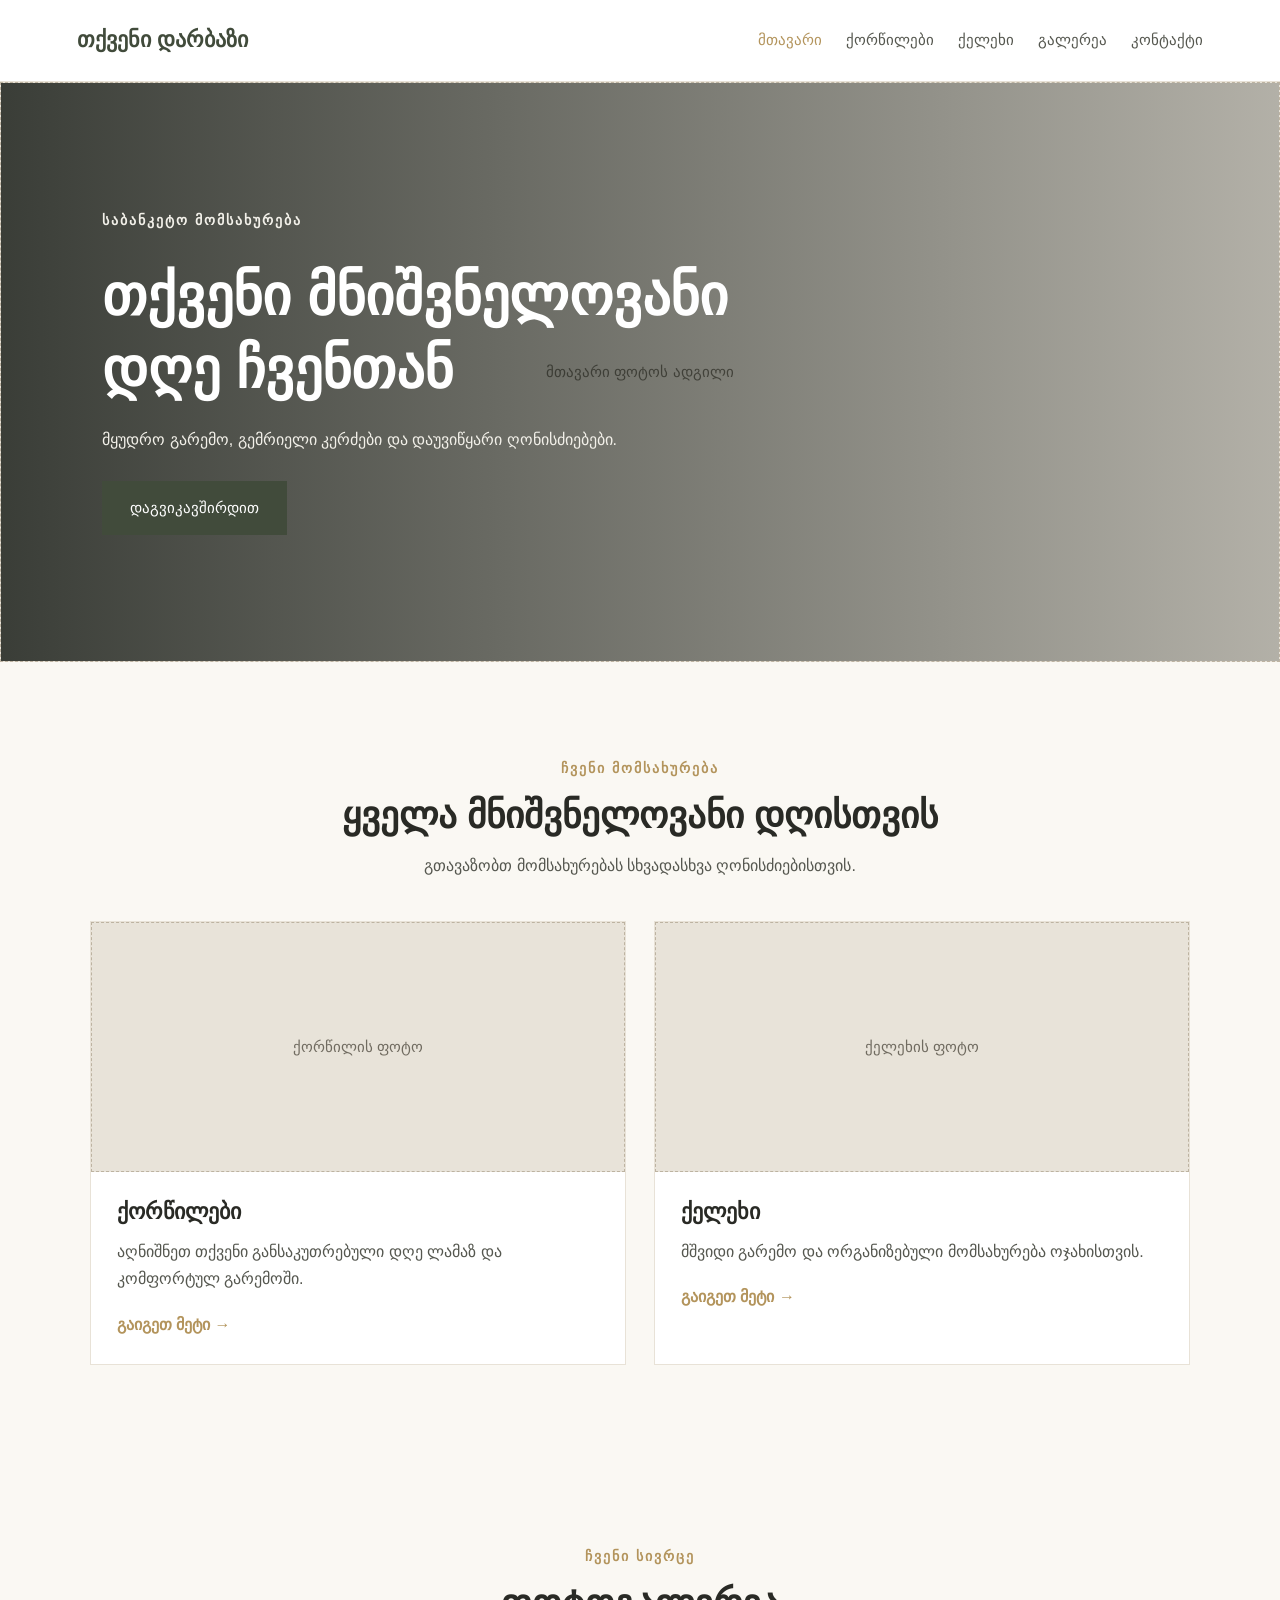
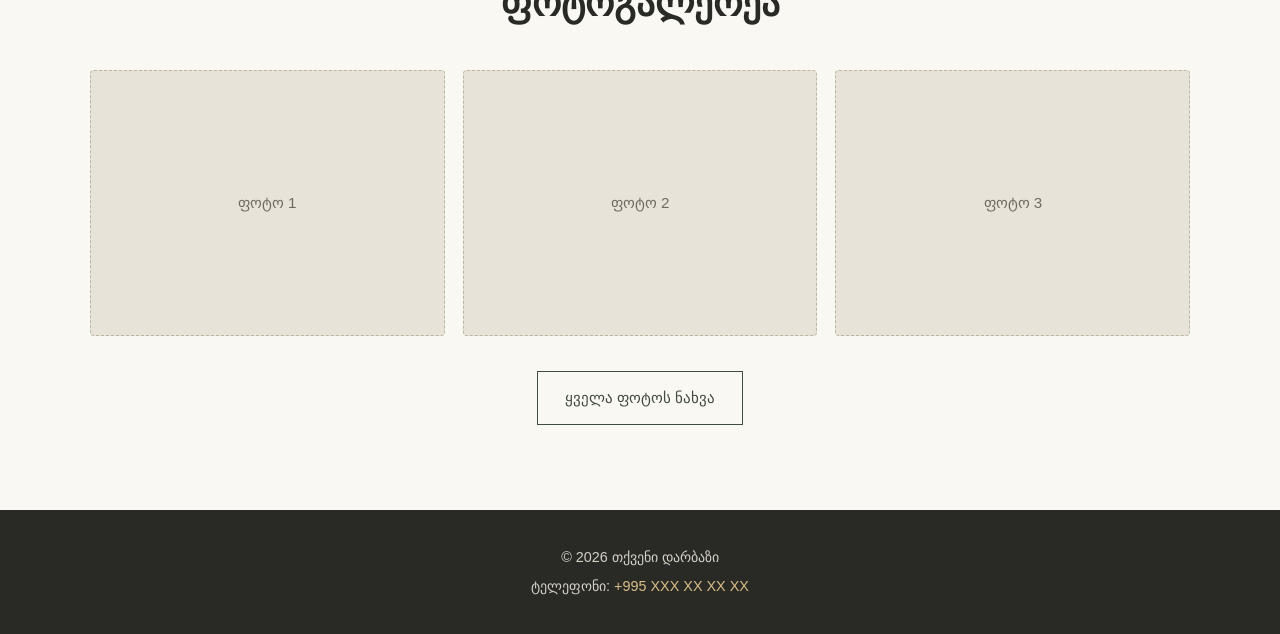
==== index.html @ b41df92a "Add files via upload" ====
<!DOCTYPE html>
<html lang="ka">
<head>
  <meta charset="UTF-8">
  <meta name="viewport" content="width=device-width, initial-scale=1.0">
  <title>საბანკეტო დარბაზი | მთავარი</title>
  <link rel="stylesheet" href="style.css">
</head>
<body>

<header class="header">
  <a href="index.html" class="logo">თქვენი დარბაზი</a>
  <nav class="nav">
    <a class="active" href="index.html">მთავარი</a>
    <a href="weddings.html">ქორწილები</a>
    <a href="memorial.html">ქელეხი</a>
    <a href="gallery.html">გალერეა</a>
    <a href="contact.html">კონტაქტი</a>
  </nav>
</header>

<main>
  <section class="hero">
    <!-- აქ ჩასვი მთავარი ფოტოს URL -->
    <div class="hero-photo photo-placeholder">
      მთავარი ფოტოს ადგილი
    </div>
    <div class="hero-content">
      <p class="eyebrow">საბანკეტო მომსახურება</p>
      <h1>თქვენი მნიშვნელოვანი დღე ჩვენთან</h1>
      <p>
        მყუდრო გარემო, გემრიელი კერძები
        და დაუვიწყარი ღონისძიებები.
      </p>
      <a href="contact.html" class="btn">დაგვიკავშირდით</a>
    </div>
  </section>

  <section class="section">
    <div class="section-heading">
      <p class="eyebrow">ჩვენი მომსახურება</p>
      <h2>ყველა მნიშვნელოვანი დღისთვის</h2>
      <p>გთავაზობთ მომსახურებას სხვადასხვა ღონისძიებისთვის.</p>
    </div>

    <div class="service-grid">
      <article class="service-card">
        <div class="card-photo photo-placeholder">
          ქორწილის ფოტო
        </div>
        <div class="card-content">
          <h3>ქორწილები</h3>
          <p>
            აღნიშნეთ თქვენი განსაკუთრებული დღე
            ლამაზ და კომფორტულ გარემოში.
          </p>
          <a href="weddings.html" class="text-link">
            გაიგეთ მეტი →
          </a>
        </div>
      </article>

      <article class="service-card">
        <div class="card-photo photo-placeholder">
          ქელეხის ფოტო
        </div>
        <div class="card-content">
          <h3>ქელეხი</h3>
          <p>
            მშვიდი გარემო და ორგანიზებული
            მომსახურება ოჯახისთვის.
          </p>
          <a href="memorial.html" class="text-link">
            გაიგეთ მეტი →
          </a>
        </div>
      </article>
    </div>
  </section>

  <section class="section gallery-preview">
    <div class="section-heading">
      <p class="eyebrow">ჩვენი სივრცე</p>
      <h2>ფოტოგალერეა</h2>
    </div>

    <div class="photo-grid">
      <div class="gallery-photo photo-placeholder">ფოტო 1</div>
      <div class="gallery-photo photo-placeholder">ფოტო 2</div>
      <div class="gallery-photo photo-placeholder">ფოტო 3</div>
    </div>

    <div class="center">
      <a href="gallery.html" class="btn btn-outline">
        ყველა ფოტოს ნახვა
      </a>
    </div>
  </section>
</main>

<footer class="footer">
  <p>© 2026 თქვენი დარბაზი</p>
  <p>ტელეფონი: <a href="tel:+995000000000">+995 XXX XX XX XX</a></p>
</footer>

</body>
</html>
---- style.css ----
:root {
  --bg: #faf8f3;
  --white: #ffffff;
  --dark: #292a25;
  --green: #414b3b;
  --gold: #b3945c;
  --text: #55574f;
  --border: #e8e2d7;
}

* {
  margin: 0;
  padding: 0;
  box-sizing: border-box;
}

html {
  scroll-behavior: smooth;
}

body {
  font-family: Arial, sans-serif;
  background: var(--bg);
  color: var(--dark);
  line-height: 1.7;
}

a {
  color: inherit;
  text-decoration: none;
}

img {
  display: block;
  width: 100%;
  object-fit: cover;
}

h1, h2, h3 {
  line-height: 1.3;
}

h1 {
  font-size: clamp(2rem, 5vw, 3.5rem);
}

h2 {
  font-size: clamp(1.6rem, 3vw, 2.3rem);
}

p {
  color: var(--text);
}


.header {
  min-height: 82px;
  padding: 18px 6%;
  display: flex;
  align-items: center;
  justify-content: space-between;
  gap: 25px;
  background: var(--white);
  border-bottom: 1px solid var(--border);
}

.logo {
  color: var(--green);
  font-size: 1.35rem;
  font-weight: bold;
  white-space: nowrap;
}

.nav {
  display: flex;
  align-items: center;
  justify-content: center;
  flex-wrap: wrap;
  gap: 24px;
}

.nav a {
  font-size: 0.92rem;
  color: var(--text);
  transition: color 0.2s;
}

.nav a:hover,
.nav a.active {
  color: var(--gold);
}


.hero {
  position: relative;
  min-height: 580px;
  display: flex;
  align-items: center;
  padding: 70px 8%;
  overflow: hidden;
  background: #d9d4c9;
}

.hero-photo {
  position: absolute;
  inset: 0;
  width: 100%;
  height: 100%;
}

.hero-photo::after {
  content: "";
  position: absolute;
  inset: 0;
  background: linear-gradient(
    90deg,
    rgba(20, 25, 20, 0.82),
    rgba(20, 25, 20, 0.25)
  );
}

.hero-content {
  position: relative;
  z-index: 1;
  max-width: 650px;
  color: white;
}

.hero-content h1 {
  margin: 15px 0 20px;
}

.hero-content p {
  color: #f2f0e9;
  margin-bottom: 28px;
  max-width: 540px;
}

.eyebrow {
  color: var(--gold);
  font-size: 0.85rem;
  font-weight: bold;
  letter-spacing: 2px;
  text-transform: uppercase;
}


.photo-placeholder {
  display: flex;
  align-items: center;
  justify-content: center;
  text-align: center;
  color: #706b60;
  background-color: #e8e3d9;
  border: 1px dashed #bdb3a1;
  font-size: 0.95rem;
  overflow: hidden;
}

.photo-placeholder img {
  width: 100%;
  height: 100%;
  object-fit: cover;
}

.card-photo {
  height: 250px;
}

.gallery-photo {
  min-height: 230px;
  aspect-ratio: 4 / 3;
  border-radius: 4px;
}


.section {
  padding: 85px 7%;
}

.section-heading {
  max-width: 700px;
  margin: 0 auto 42px;
  text-align: center;
}

.section-heading h1,
.section-heading h2 {
  margin: 12px 0;
}

.section-heading p {
  margin-top: 10px;
}

.center {
  text-align: center;
  margin-top: 35px;
}


.service-grid {
  display: grid;
  grid-template-columns: repeat(2, minmax(0, 1fr));
  gap: 28px;
}

.service-card {
  background: var(--white);
  border: 1px solid var(--border);
  overflow: hidden;
  transition: transform 0.25s, box-shadow 0.25s;
}

.service-card:hover {
  transform: translateY(-4px);
  box-shadow: 0 12px 30px rgba(0, 0, 0, 0.07);
}

.card-content {
  padding: 26px;
}

.card-content h3 {
  font-size: 1.35rem;
  margin-bottom: 12px;
}

.card-content p {
  margin-bottom: 18px;
}

.text-link {
  color: var(--gold);
  font-weight: bold;
}

.text-link:hover {
  color: var(--green);
}



.btn {
  display: inline-block;
  padding: 13px 27px;
  background: var(--green);
  color: white;
  border: 1px solid var(--green);
  font: inherit;
  font-size: 0.95rem;
  cursor: pointer;
  transition: 0.2s;
}

.btn:hover {
  background: #30392c;
  border-color: #30392c;
}

.btn-outline {
  background: transparent;
  color: var(--green);
}

.btn-outline:hover {
  color: white;
}



.page-banner {
  display: grid;
  grid-template-columns: 1fr 1fr;
  min-height: 420px;
  background: var(--white);
}

.banner-photo {
  min-height: 420px;
}

.banner-content {
  padding: 65px 10%;
  align-self: center;
}

.banner-content h1 {
  margin: 15px 0;
}

.banner-content p {
  margin-bottom: 25px;
}

.page-banner .banner-photo {
  height: 100%;
}



.photo-grid {
  display: grid;
  grid-template-columns: repeat(3, minmax(0, 1fr));
  gap: 18px;
}

.gallery-full {
  gap: 22px;
}

.gallery-photo {
  transition: transform 0.25s;
}

.gallery-photo:hover {
  transform: scale(1.02);
}



.info-panel {
  margin: 0 7% 75px;
  padding: 55px 30px;
  background: #eeeadf;
  text-align: center;
}

.info-panel h2 {
  margin-bottom: 15px;
}

.info-panel p {
  max-width: 600px;
  margin: 0 auto 25px;
}



.contact-layout {
  display: grid;
  grid-template-columns: 0.8fr 1.2fr;
  gap: 55px;
  align-items: start;
}

.contact-info h2,
.contact-form h2 {
  margin-bottom: 28px;
}

.contact-item {
  padding: 18px 0;
  border-bottom: 1px solid var(--border);
}

.contact-item h3 {
  font-size: 1rem;
  margin-bottom: 5px;
}

.contact-item a {
  color: var(--green);
}

.contact-item a:hover {
  color: var(--gold);
}

.contact-form {
  padding: 32px;
  background: var(--white);
  border: 1px solid var(--border);
}

.contact-form label {
  display: block;
  margin: 17px 0 7px;
  font-size: 0.92rem;
  font-weight: bold;
}

.contact-form input,
.contact-form select,
.contact-form textarea {
  display: block;
  width: 100%;
  padding: 12px;
  border: 1px solid #d8d3c9;
  background: #fff;
  font: inherit;
  color: var(--dark);
  border-radius: 0;
}

.contact-form input:focus,
.contact-form select:focus,
.contact-form textarea:focus {
  outline: 2px solid var(--gold);
  outline-offset: 1px;
}

.contact-form textarea {
  resize: vertical;
}

.contact-form .btn {
  margin-top: 22px;
}

.form-note {
  font-size: 0.8rem;
  margin-top: 16px;
}



.footer {
  padding: 30px 6%;
  text-align: center;
  background: var(--dark);
  color: #f4f0e7;
}

.footer p {
  color: #d4d1c8;
  font-size: 0.9rem;
  margin: 5px 0;
}

.footer a {
  color: #d9bd87;
}



@media (max-width: 900px) {
  .header {
    flex-direction: column;
    gap: 16px;
  }

  .nav {
    gap: 12px 20px;
  }

  .hero {
    min-height: 500px;
  }

  .page-banner {
    grid-template-columns: 1fr;
  }

  .banner-photo {
    min-height: 300px;
  }

  .banner-content {
    padding: 40px 7%;
  }

  .contact-layout {
    grid-template-columns: 1fr;
    gap: 35px;
  }
}

@media (max-width: 600px) {
  .header {
    padding: 20px 5%;
  }

  .nav {
    gap: 10px 14px;
  }

  .nav a {
    font-size: 0.84rem;
  }

  .hero {
    min-height: 450px;
    padding: 45px 6%;
  }

  .section {
    padding: 55px 5%;
  }

  .service-grid {
    grid-template-columns: 1fr;
  }

  .photo-grid {
    grid-template-columns: repeat(2, minmax(0, 1fr));
    gap: 10px;
  }

  .gallery-photo {
    min-height: 140px;
  }

  .card-photo {
    height: 220px;
  }

  .info-panel {
    margin: 0 5% 45px;
    padding: 35px 20px;
  }

  .contact-form {
    padding: 22px;
  }

  .btn {
    max-width: 100%;
  }
}
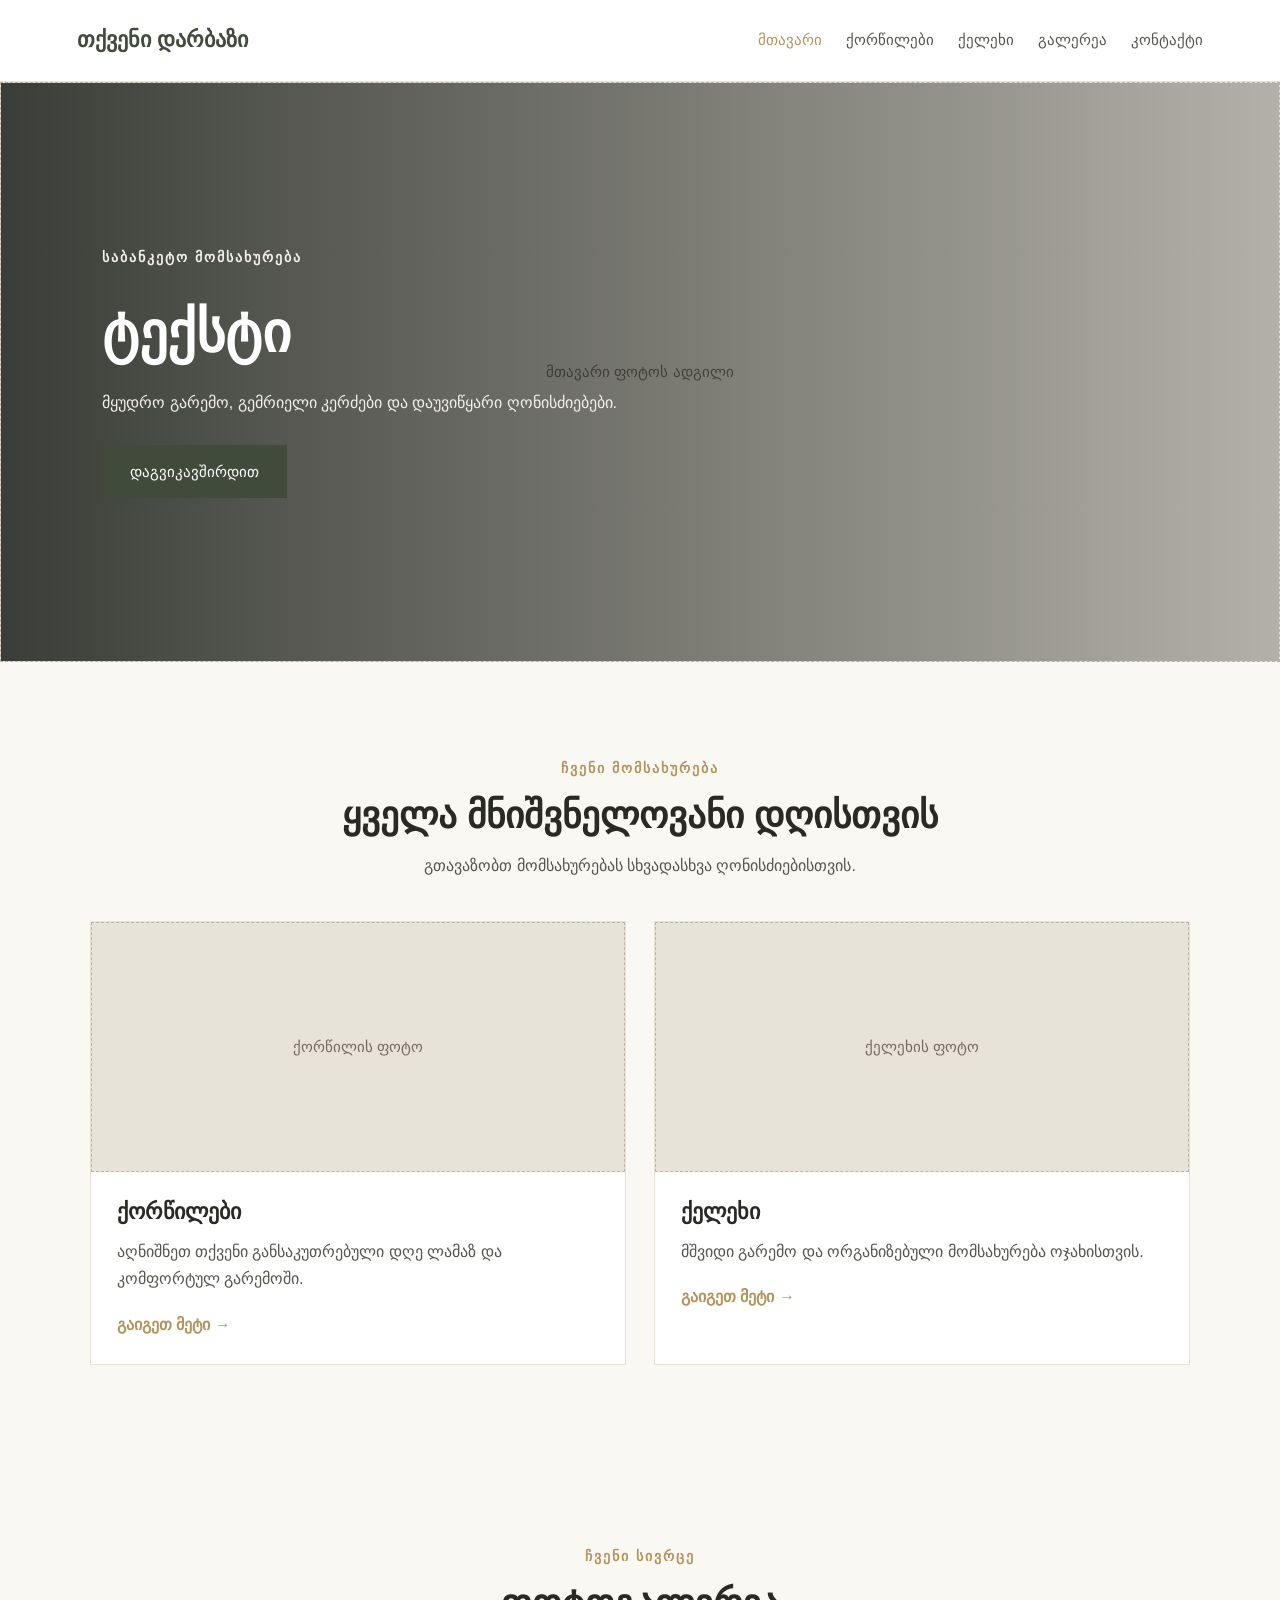
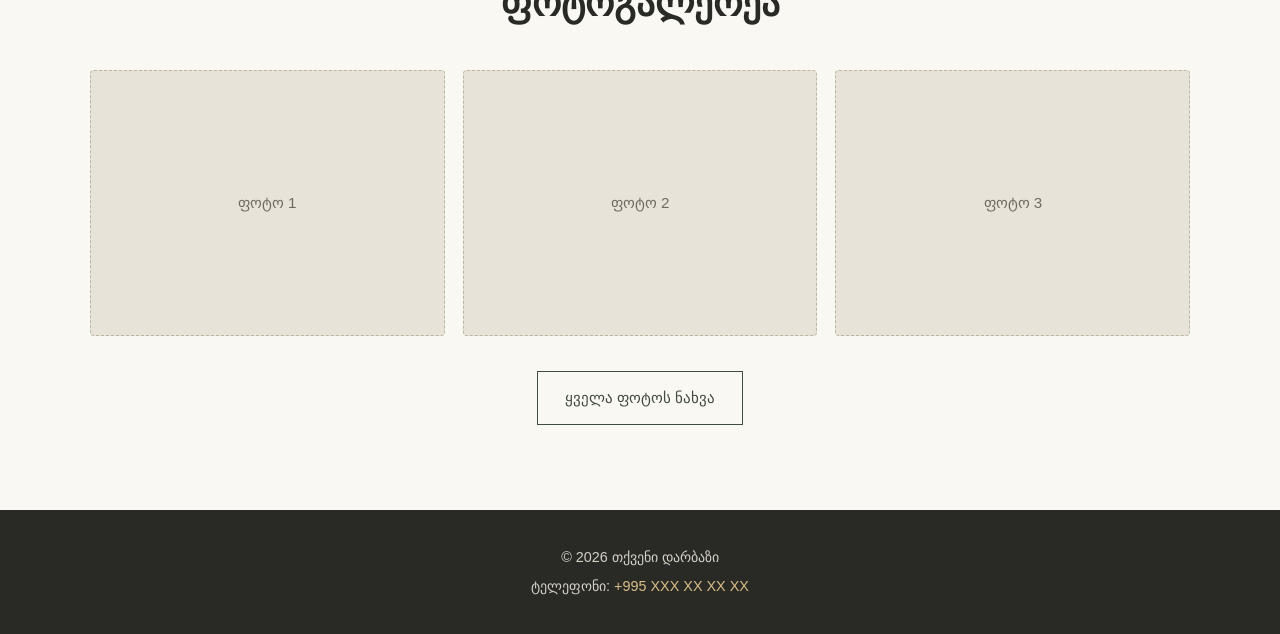
==== commit dcbe5d21: "Update index.html" ====
--- a/index.html
+++ b/index.html
@@ -28,7 +28,7 @@
     </div>
     <div class="hero-content">
       <p class="eyebrow">საბანკეტო მომსახურება</p>
-      <h1>თქვენი მნიშვნელოვანი დღე ჩვენთან</h1>
+      <h1>ტექსტი</h1>
       <p>
         მყუდრო გარემო, გემრიელი კერძები
         და დაუვიწყარი ღონისძიებები.
@@ -105,4 +105,4 @@
 </footer>
 
 </body>
-</html>+</html>
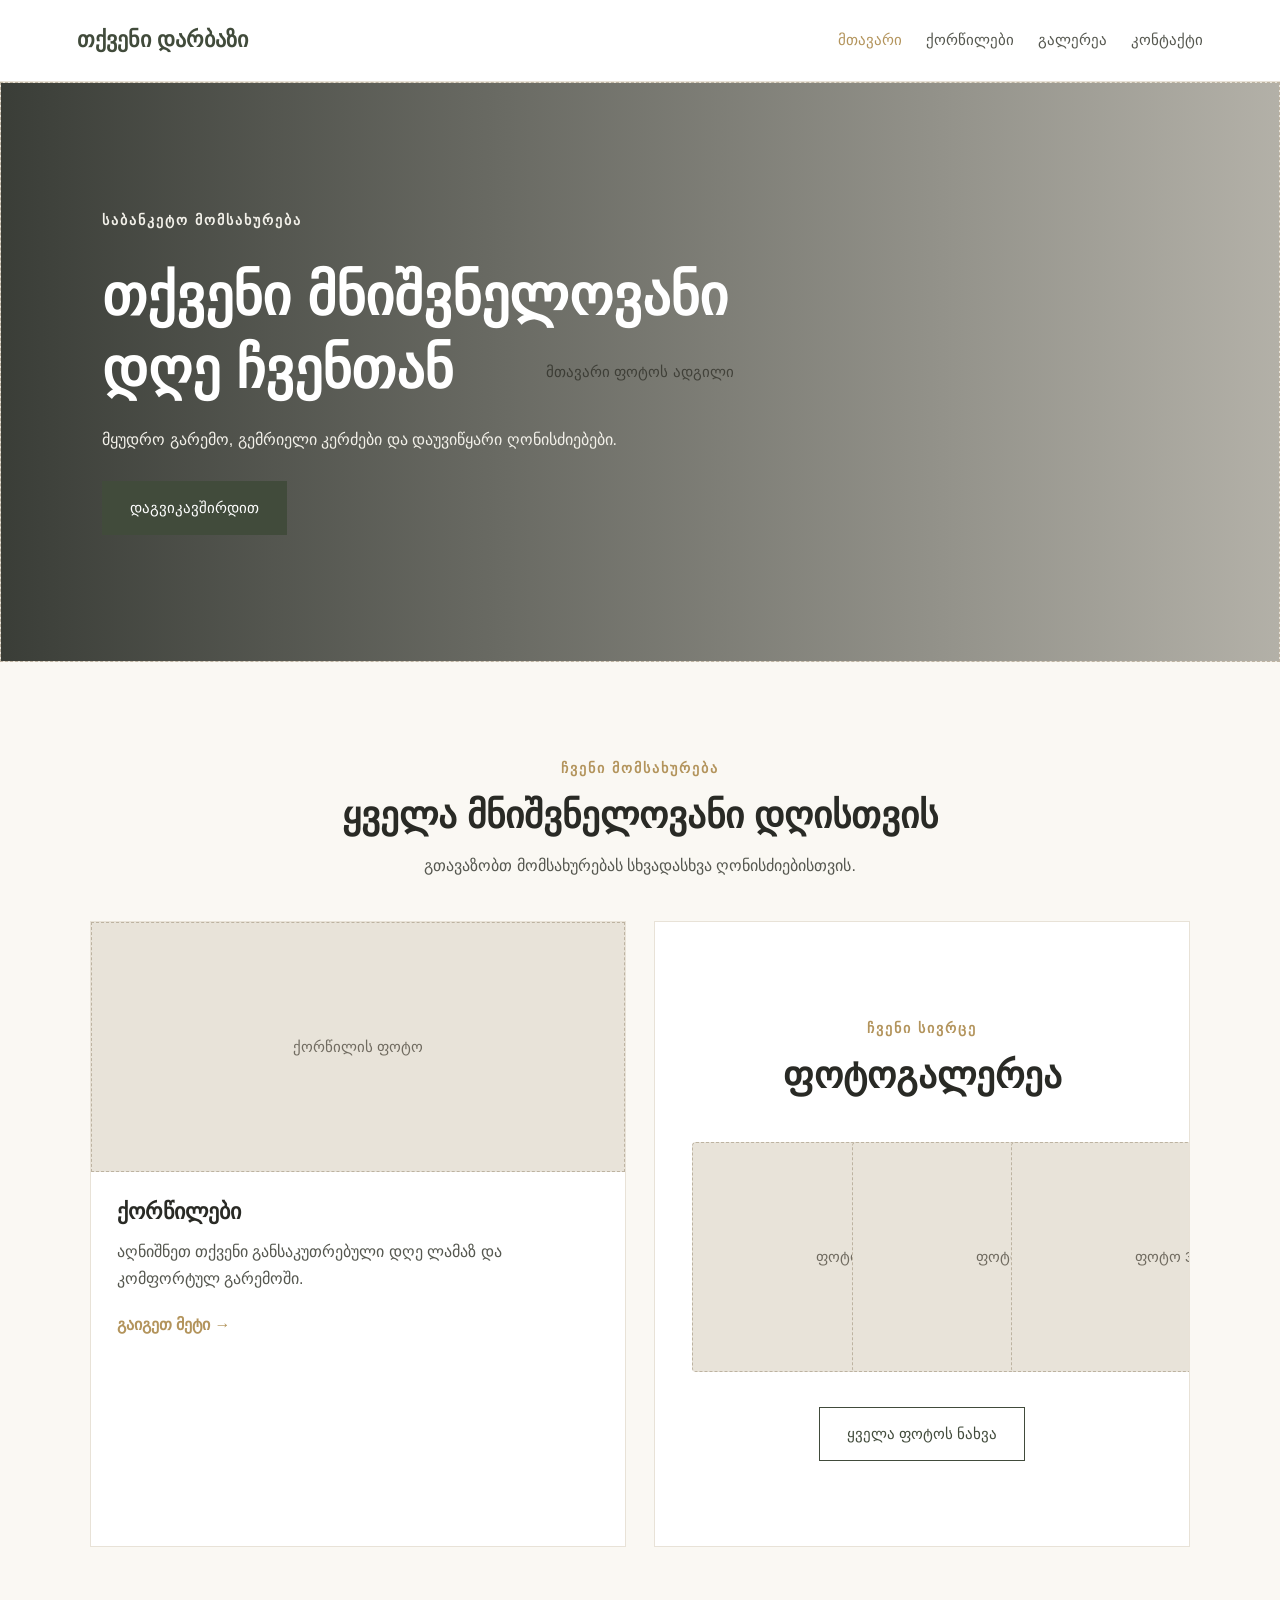
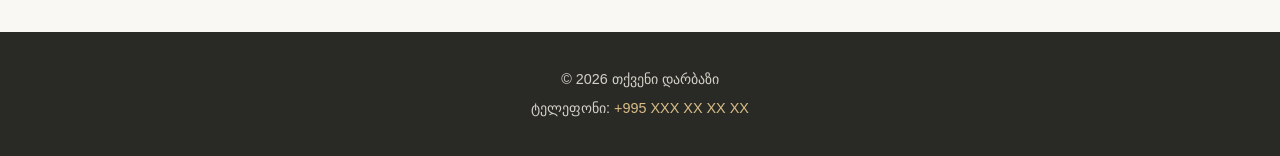
==== commit 3b79d41c: "Fix HTML structure and update content" ====
--- a/index.html
+++ b/index.html
@@ -14,7 +14,6 @@
   <nav class="nav">
     <a class="active" href="index.html">მთავარი</a>
     <a href="weddings.html">ქორწილები</a>
-    <a href="memorial.html">ქელეხი</a>
     <a href="gallery.html">გალერეა</a>
     <a href="contact.html">კონტაქტი</a>
   </nav>
@@ -28,7 +27,7 @@
     </div>
     <div class="hero-content">
       <p class="eyebrow">საბანკეტო მომსახურება</p>
-      <h1>ტექსტი</h1>
+      <h1>თქვენი მნიშვნელოვანი დღე ჩვენთან</h1>
       <p>
         მყუდრო გარემო, გემრიელი კერძები
         და დაუვიწყარი ღონისძიებები.
@@ -62,22 +61,7 @@
       </article>
 
       <article class="service-card">
-        <div class="card-photo photo-placeholder">
-          ქელეხის ფოტო
-        </div>
-        <div class="card-content">
-          <h3>ქელეხი</h3>
-          <p>
-            მშვიდი გარემო და ორგანიზებული
-            მომსახურება ოჯახისთვის.
-          </p>
-          <a href="memorial.html" class="text-link">
-            გაიგეთ მეტი →
-          </a>
-        </div>
-      </article>
-    </div>
-  </section>
+       
 
   <section class="section gallery-preview">
     <div class="section-heading">
@@ -106,3 +90,7 @@
 
 </body>
 </html>
+</footer>
+
+</body>
+</html>
